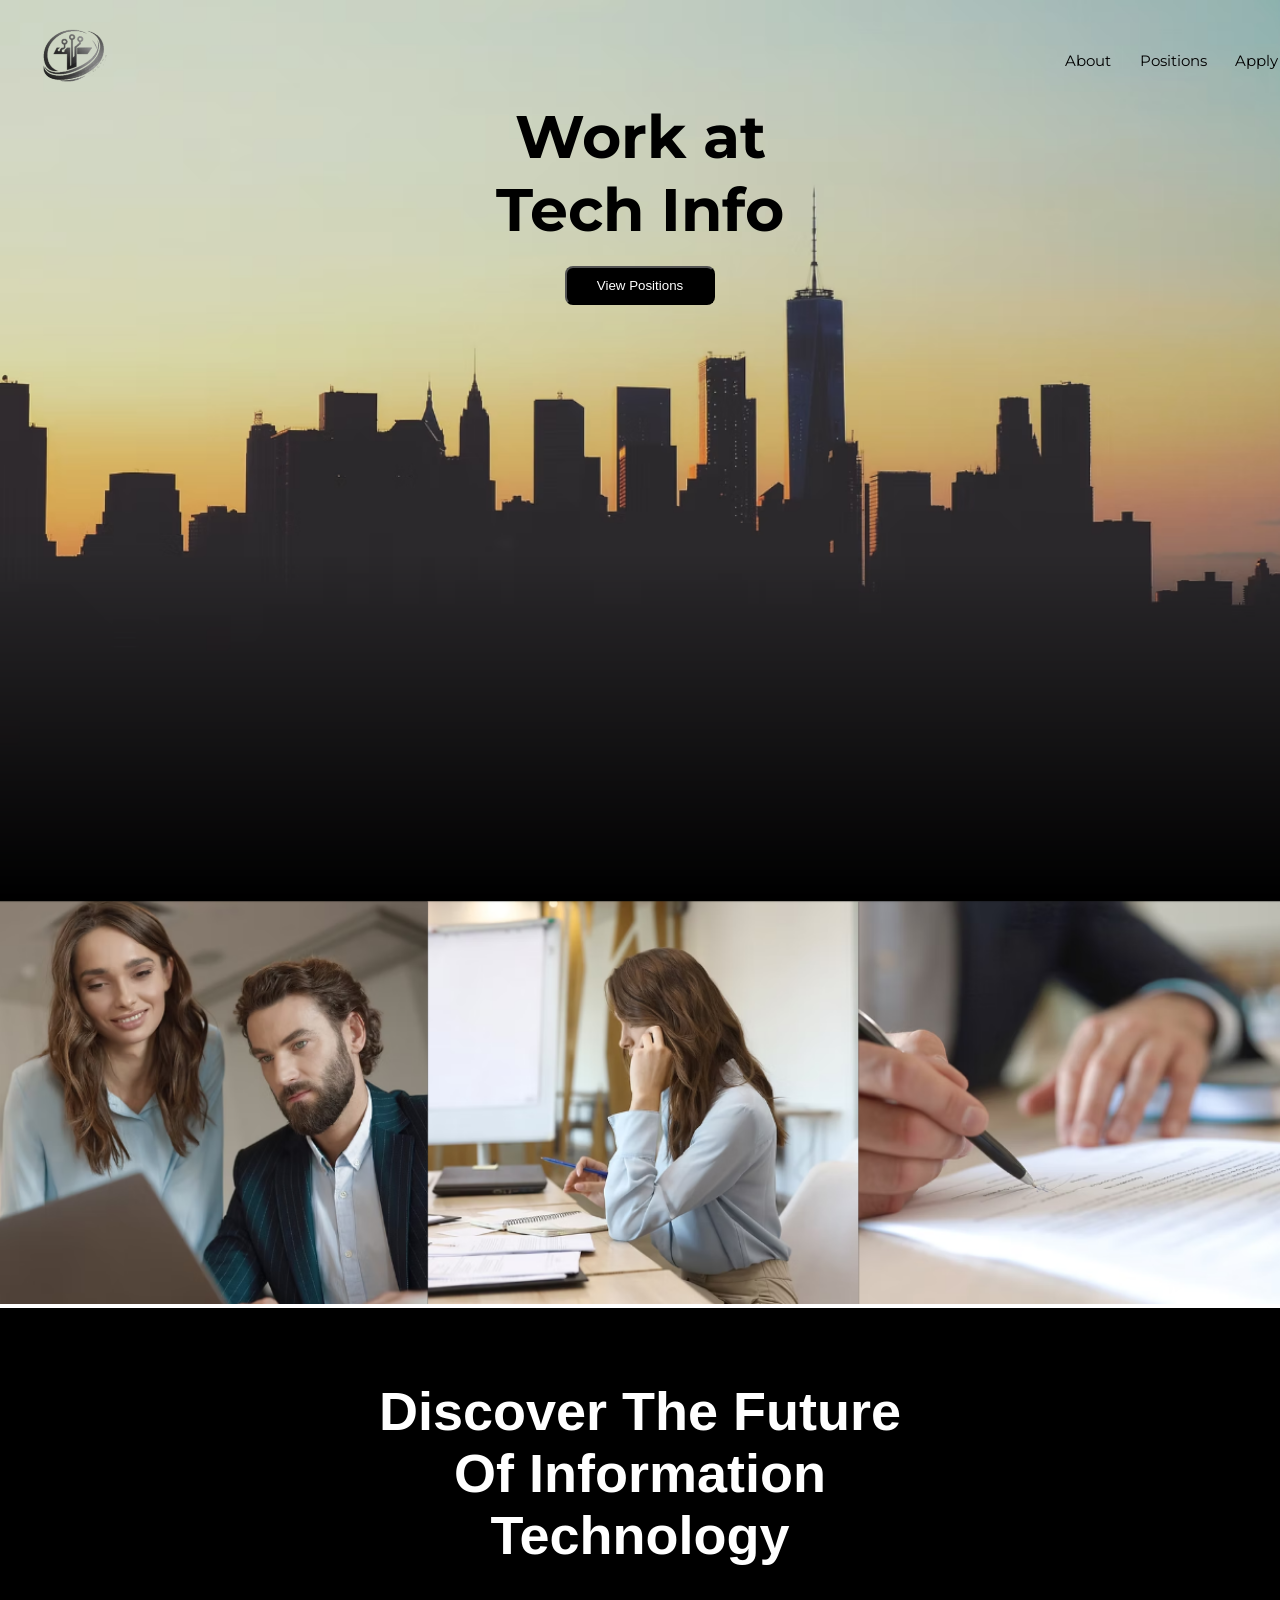
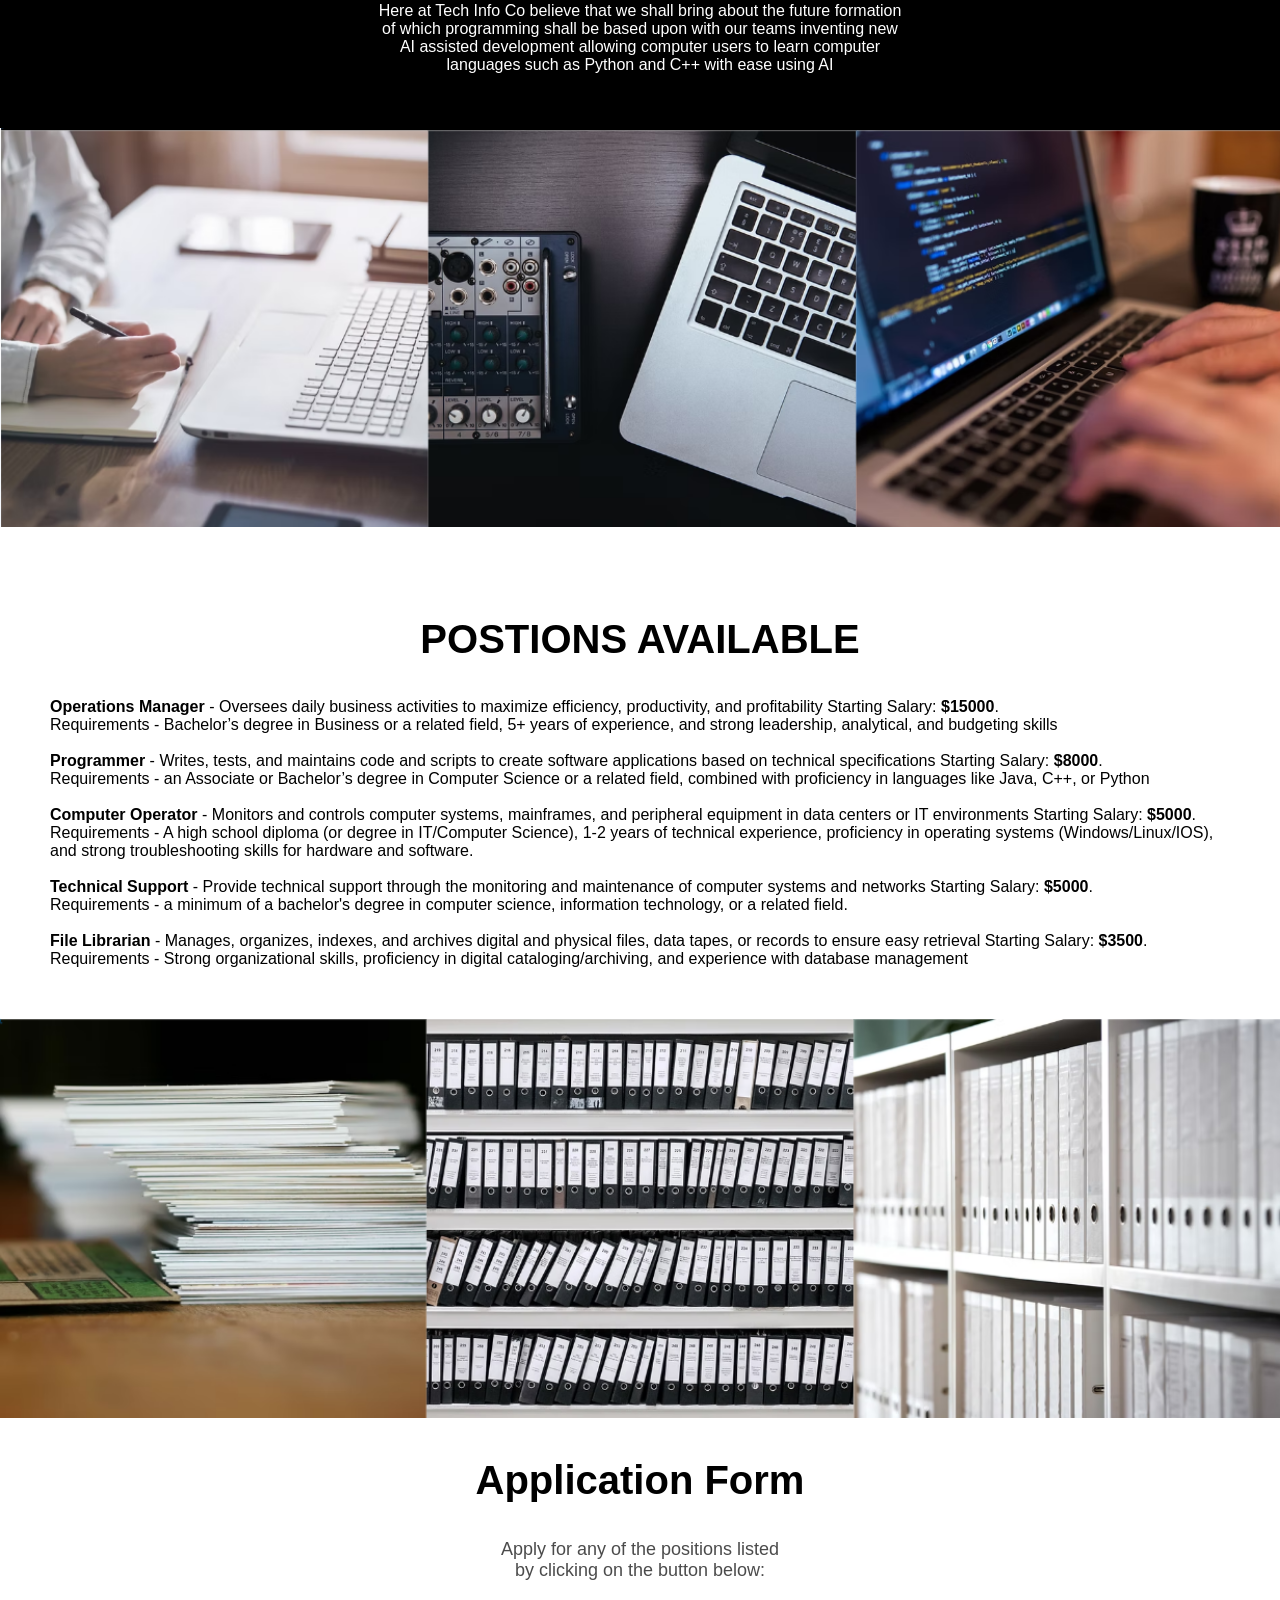
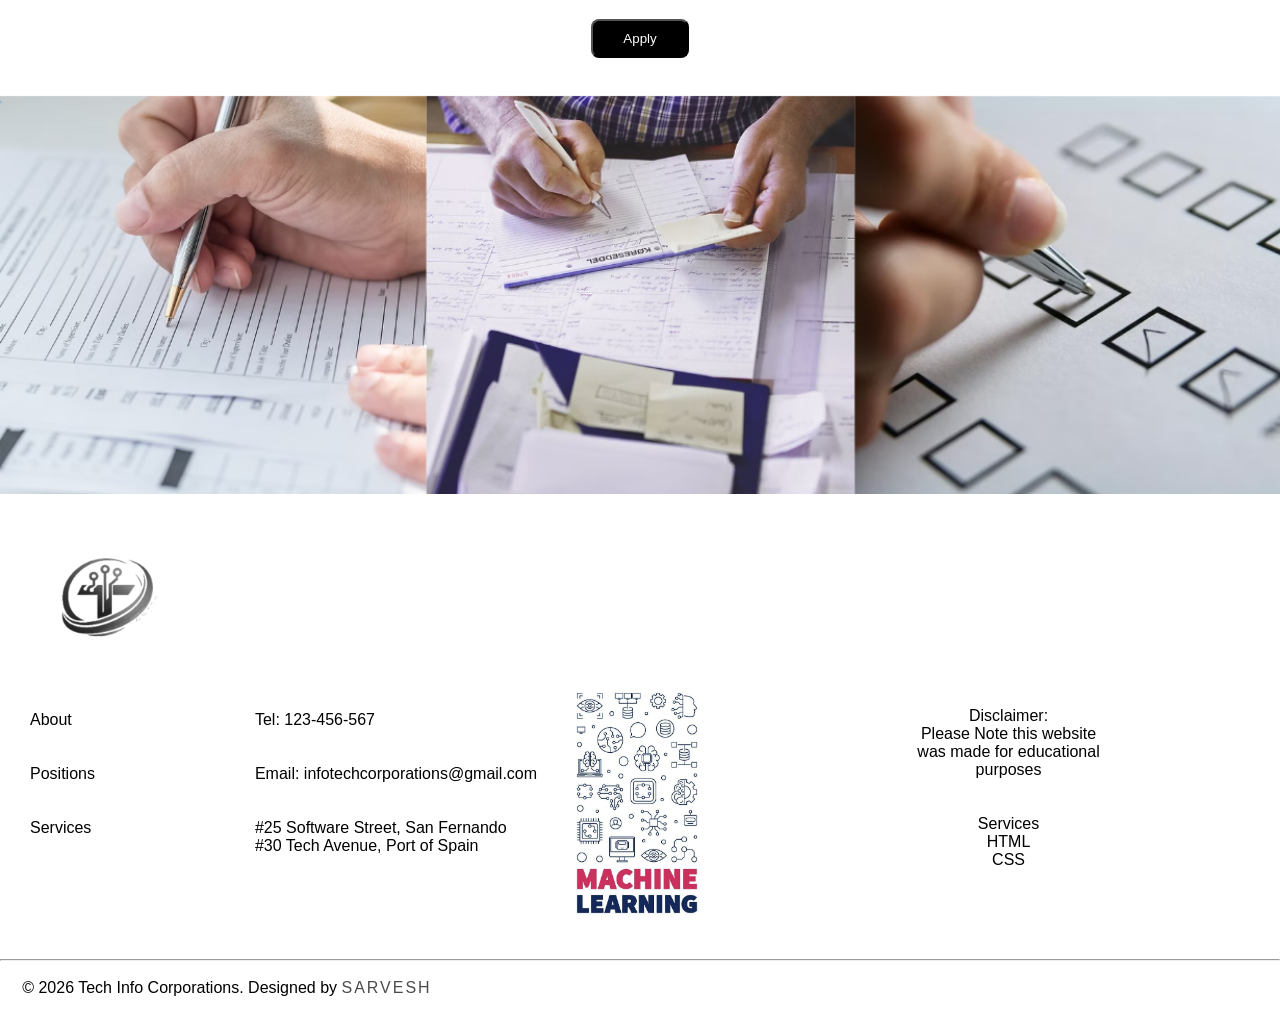
==== careers.html @ f37ecc81 "website" ====
<!DOCTYPE html>
<html>
    <head>
        <title>Applications</title>
        <link rel="icon" type="image/png" href="images/logo.png">
        <link rel="stylesheet" href="apply.css">
    </head>
    <body>
        <header class="site-header">
            <div class="site-branding">
                <a href="index.html">
                    <img src="images/logo.png" alt="" width="100">
                </a>
            </div>
            <nav class="nav-bar">
                <a class="active" href="index.html#about">About</a>
                <a href="#positions">Positions</a>
                <a href="#apply">Apply</a>
            </nav>

        </header>
        <main class = main>
            <div class="welcome-page">
                <div class="welcome-text">
                    <h2 class="h2">Work at </h2>
                    <h3 id="h2-2">Tech Info</h3>
                    <a href="#positions"><button id="welcome-button">View Positions</button></a>

                </div>
            </div>


            <img src="images/welcome-images.png"  width="100%">
            <div class="future-page">
                <br>
                <br>
                <br>
                <br>
                <div class="future-title">
                    <h2>Discover The Future</h2>
                    <h2>Of Information </h2>
                    <h2>Technology</h2>
                </div>
                <br>
                <br>
                <div class="future-paragraphs">
                    <p>Here at Tech Info Co believe that we shall bring about the future formation <p> of which programming shall be based upon with our teams
                        
                        inventing new </p> AI assisted development allowing computer users to learn computer</p> <p> languages such as Python and C++ with ease using AI
                    </p>
                </div>
                <br>
                <br>
                <br>
            </div>
            <img src="images/future-images.png" width="100%">
            <br>
            <br>
            <div id="positions">
                <br>
                <p>
                    
                        <h2>POSTIONS AVAILABLE</h2><br> <br> <span class="positions-paragraph">
                       
                        <b>Operations Manager </b>- Oversees daily business activities to maximize efficiency, productivity, and profitability  Starting Salary: <b>$15000</b>.
                        <br>Requirements - Bachelor’s degree in Business or a related field, 5+ years of experience, and strong leadership, analytical, and budgeting skills
                        <br><br>
                        <b>Programmer</b> -  Writes, tests, and maintains code and scripts to create software applications based on technical specifications Starting Salary: <b>$8000</b>. 
                        <br>Requirements - an Associate or Bachelor’s degree in Computer Science or a related field, combined with proficiency in languages like Java, C++, or Python
​                        <br><br>
                        <b>Computer Operator</b> - Monitors and controls computer systems, mainframes, and peripheral equipment in data centers or IT environments Starting Salary: <b>$5000</b>. 
                        <br>Requirements - A high school diploma (or degree in IT/Computer Science), 1-2 years of technical experience, proficiency in operating systems (Windows/Linux/IOS), and strong troubleshooting skills for hardware and software.
                        <br><br>
                        <b>Technical Support</b> - Provide technical support through the monitoring and maintenance of computer systems and networks Starting Salary: <b>$5000</b>. 
                        <br>Requirements - a minimum of a bachelor's degree in computer science, information technology, or a related field.
​                        <br><br>
                        <b>File Librarian</b> - Manages, organizes, indexes, and archives digital and physical files, data tapes, or records to ensure easy retrieval Starting Salary: <b>$3500</b>.
                        <br>Requirements - Strong organizational skills, proficiency in digital cataloging/archiving, and experience with database management
                        </span>
                    </p>
            </div>

            <img src="images/positons-images.png" width="100%">
            <br>
            <br>
            <br>
            <div id="apply">
                <h2 id="apply-title">Application Form</h2>
                <br>
                <br>
                <p>Apply for any of the positions listed </p>
                <p>by clicking on the button below:</p>
                <br>
                <a href="https://forms.gle/fYJozcwxab55CHWF8" target="_parent"><button id="apply-button">Apply</button></a>

            </div>
            <br>
            <br>
            <img src="images/apply-images.png" width="100%">
            <img src="images/logo.png" alt="Company Logo" width="150px" id="footer-logo">
        <footer>
            
            <div class="footer-col-1">
                
                <a href="index.html#about"><p>About</p></a>
                <br>
                <a href="#positions"><p>Positions</p></a>
                <br>
                <a href="index.html#services"><p>Services</p></a>

            </div>
            <div class="footer-col-2">

                <a><p>Tel: 123-456-567</p></a>
                <br>
                <a><p>Email: infotechcorporations@gmail.com</p></a>
                <br>
                <a>
                    <p>#25 Software Street, San Fernando</p>
                    <p>#30 Tech Avenue, Port of Spain</p>
                </a>

            </div>
            <img src="images/footer-banner.png" width="200px" id="footer-banner">
            <div class="footer-col-3">
                <br>
                <br>
                <a>
                    <br>
                    <p>Disclaimer:</p>
                    <p>Please Note this website</p>
                    <p>was made for educational </p>
                    <p>purposes</p>
                    <br>
                    <br>
                    <p>Services</p>
                    <p>HTML</p>
                    <p>CSS</p>
                    <br>
                    <br>


                    
                </a>
            </div>
            <br>
            <br>
            <br>
            <hr>
        </footer>
        <div class="footer-bottom">
            <br>
            <a>
                <p><span id="invis-fb" >....</span>  &copy 2026 Tech Info Corporations. Designed by <span id="designer">SARVESH</span></p>
            </a>
            <br>
        </div>
    </body>
</html>
---- apply.css ----
@import url('https://fonts.googleapis.com/css2?family=Montserrat:ital,wght@0,100..900;1,100..900&display=swap');

*{
    margin: 0;
    font-family: Monsterrat, Arial;
}

.site-header{
    overflow: hidden;
    padding: 10px 10px;
    display: flex;
    justify-content: space-between;
    align-items: center;

}

.site-header a{
    color: black;
    text-align: center;
    padding:12px;
    text-decoration: none;
    font-family: Montserrat, Arial;
    font-size: 15px;
    line-height: 25px;
    border-radius: 4px;
}
.site-header{
    position: fixed;
    top:0px;
    width: 100%;
    z-index: 999;

}

.logo{
    margin-left: 5px;
}

.logo{
    float: left;
}
.site-branding{
    display:flex;
    align-items: center;
    gap:10px;
}

header{
    height: 100px;
}

.welcome-page{
    background-image: url(images/welcome-background.png);
    background-size: cover;
    background-repeat: no-repeat;
    background-position: center; 
    height: 100px; 
    display: flex;
    justify-content: center;
    align-items: 100px;
    text-align: center;
}

.welcome-page{
    text-align: center;
    height: 100vh;

}


.welcome-page h2{
    margin-top: 100px;
    font-family: Montserrat;
    font-size: 60px;

}

.welcome-page h3{
    font-family: Montserrat;
    font-size: 60px;

}

#welcome-button{
    margin-top: 20px;
    background-color: black;
    background-size: 20px;
    color:white;
    border-radius:8px;
    padding:10px 30px;
    cursor: pointer;

}

#welcome-button:hover{
    transform: scale(1.1);
}

#welcome-button:active{
    transform: translateY(2px);
}


.future-page{
    background-color: black;
    color: white;
}

.future-title{
    justify-content: center;
    align-items: center;
    text-align: center;
    font-size: 36px;
}

.future-paragraphs{
    justify-content: center;
    align-items: center;
    text-align: center;
}

#positions{
    margin: 50px;
}

#positions h2{
    justify-content: center;
    align-items: center;
    text-align: center;
    font-size: 40px;
}

#apply{
    justify-content: center;
    align-items: center;
    text-align: center;
}

#apply h2{
    font-size: 40px;
}

#apply p{
    font-size: 18px;
    opacity: 0.7;
    font-weight: normal;
}
#apply-button{
    margin-top: 20px;
    background-color: black;
    background-size: 20px;
    color:white;
    border-radius:8px;
    padding:10px 30px;
    cursor: pointer;   
}

#apply-button:hover{
    transform: scale(1.1);
}

#apply-button:active{
    transform: translateY(2px);
}


#footer-logo{
    margin-top: 50px;
    margin-left: 30px;
}

footer a{
    text-decoration:none;
    color: black;
    padding: 10px 30px;
}

.footer-col-1{
    margin-top: 40px;
    margin-left: 30px;
    float: left;
}

.footer-col-2{
    margin-top:40px;
    margin-left: 60px;
    float: left;
}

.footer-col-2{
    padding-left: 100px;
}

#footer-banner{
    margin-right: 100px;
    float: left;
}
.footer-col-3{
    margin-right: 100px;
    text-align: center;

}

.footer-buttom a{
    padding: 20px;
    margin:30px;
    font-size: 10;
}



#designer{
    letter-spacing: 2px;
    opacity: 0.7;
}

#invis-fb{
   opacity:0 ; 
}

html {
  scroll-behavior: smooth;
}
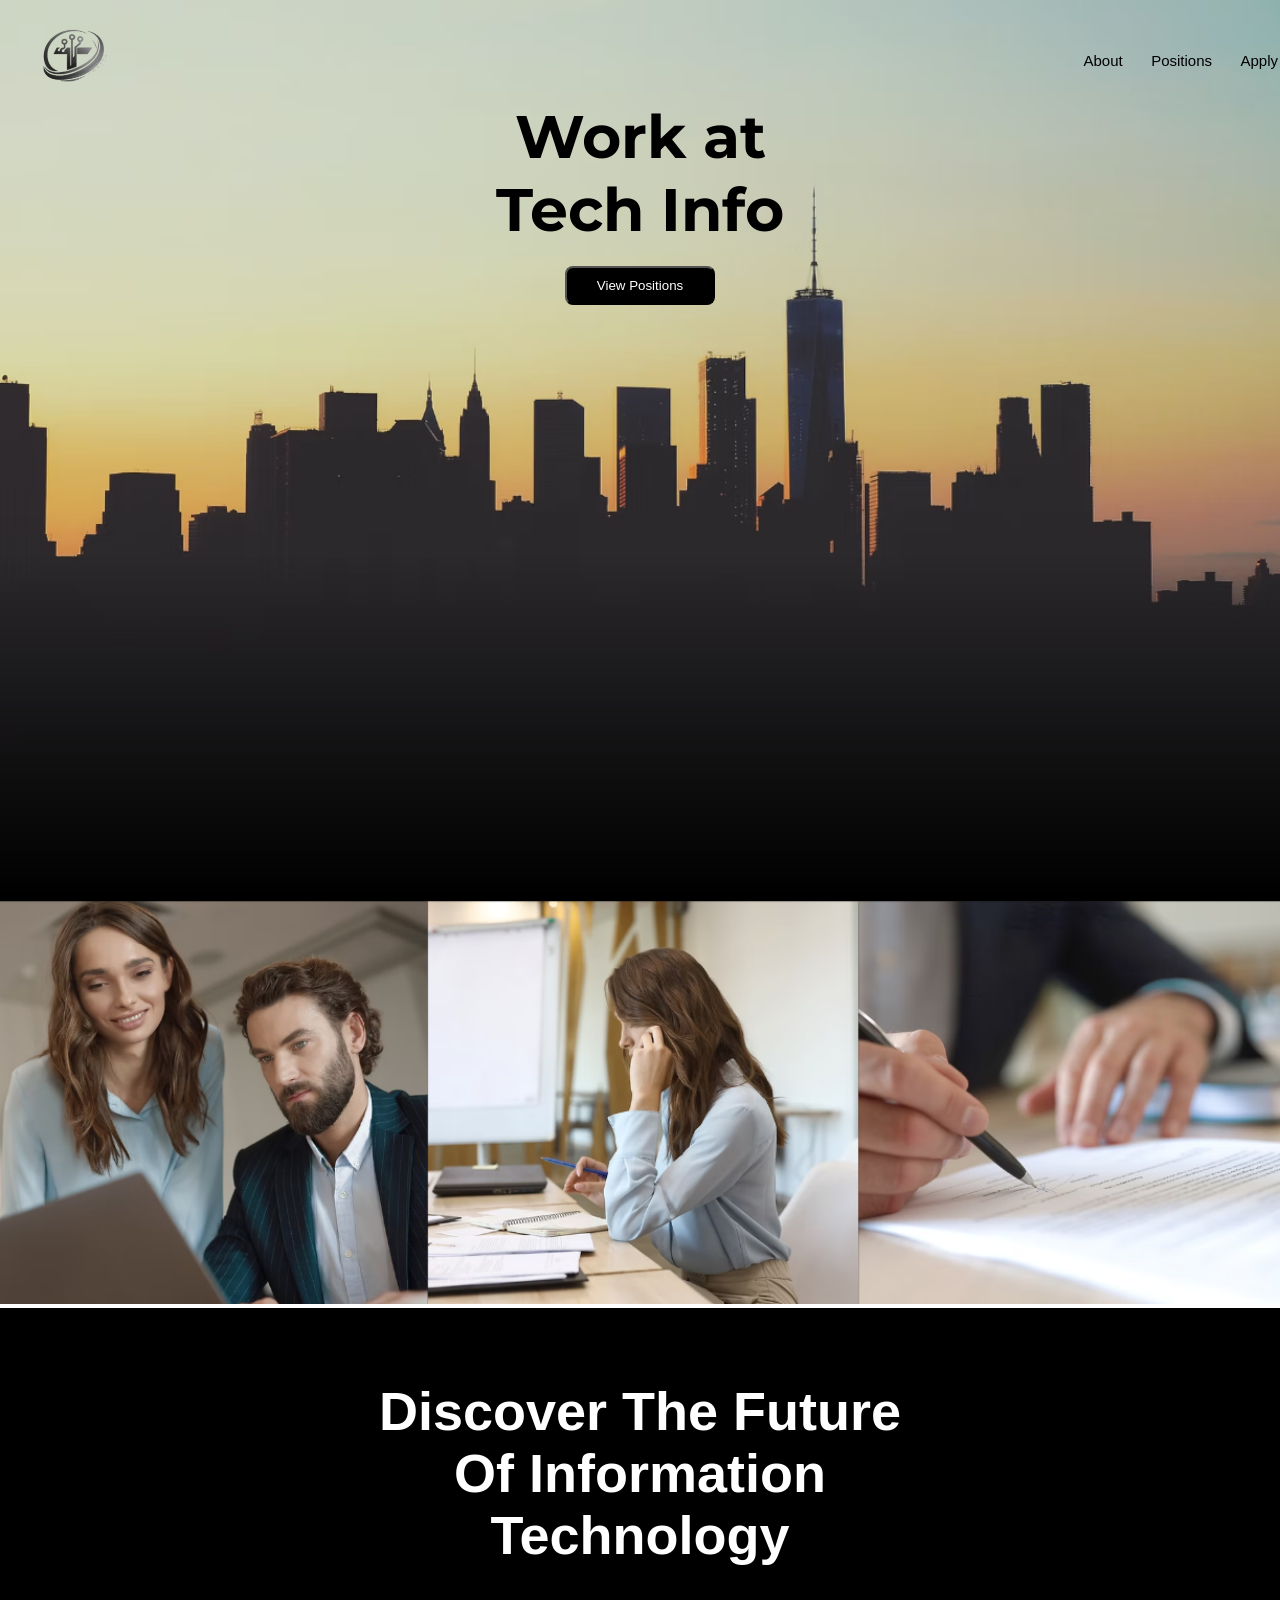
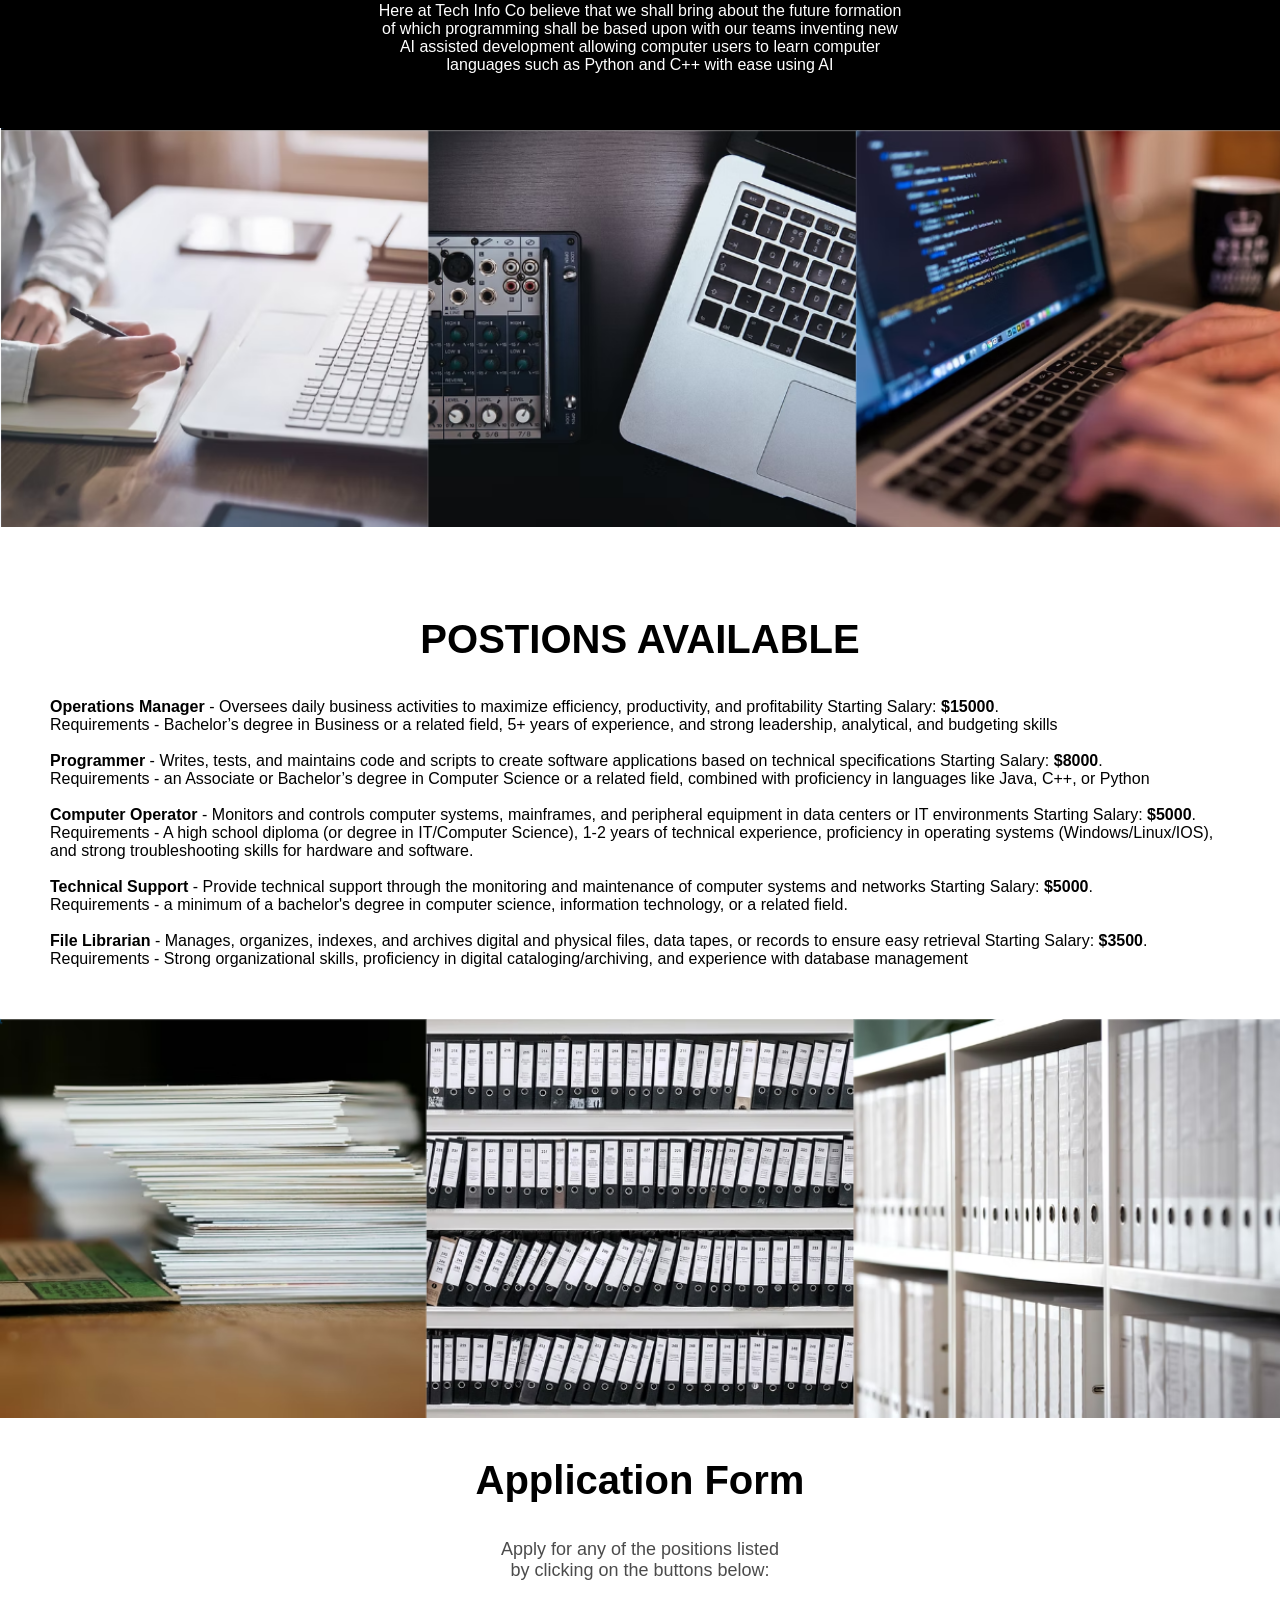
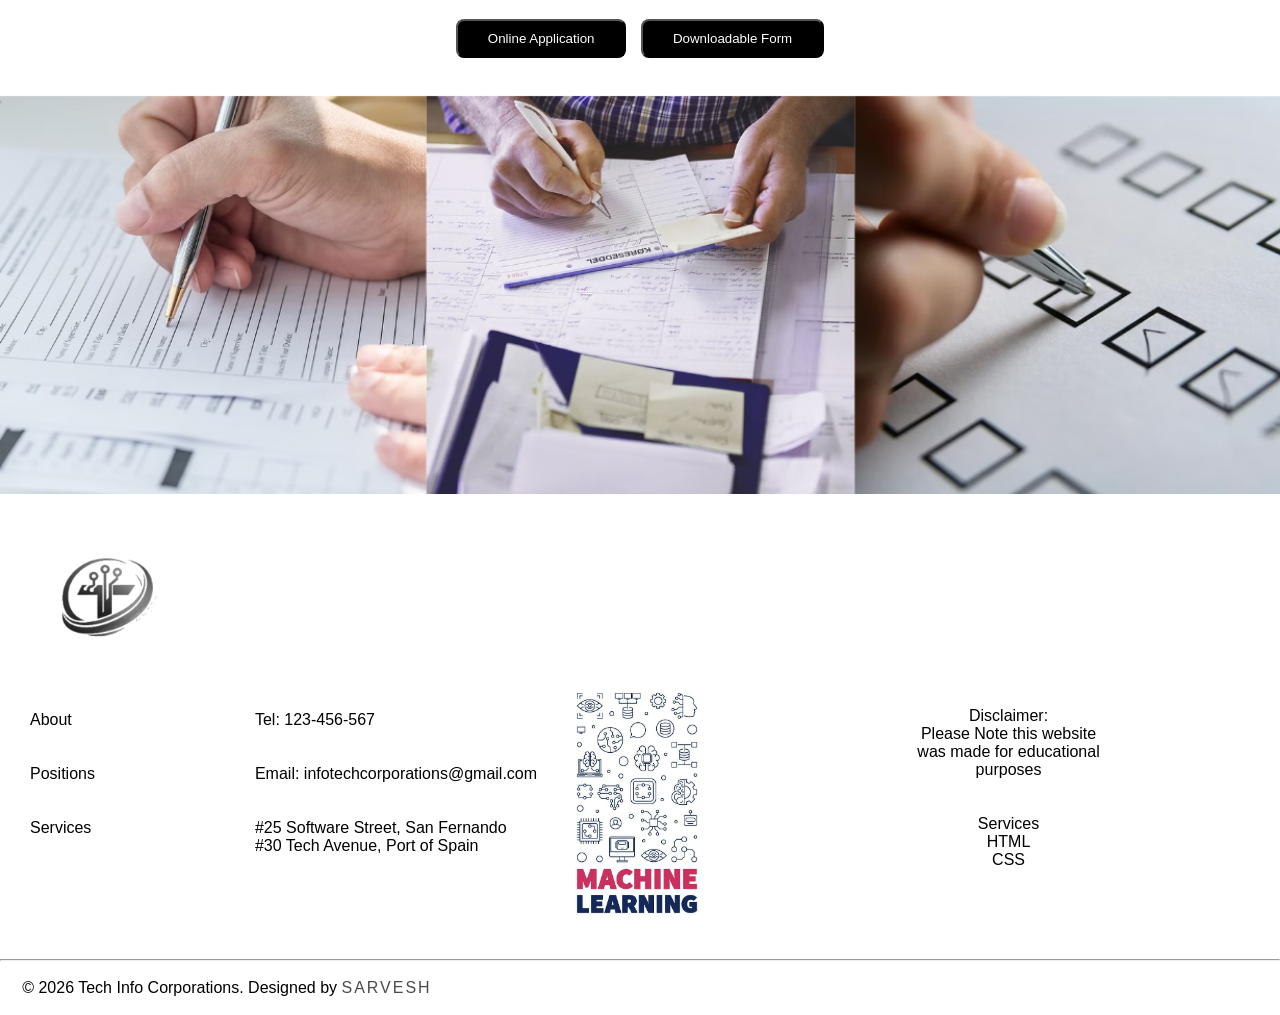
==== commit 6bd4d4d3: "update" ====
--- a/careers.html
+++ b/careers.html
@@ -89,10 +89,10 @@
                 <br>
                 <br>
                 <p>Apply for any of the positions listed </p>
-                <p>by clicking on the button below:</p>
+                <p>by clicking on the buttons below:</p>
                 <br>
-                <a href="https://forms.gle/fYJozcwxab55CHWF8" target="_parent"><button id="apply-button">Apply</button></a>
-
+                <a href="https://forms.gle/fYJozcwxab55CHWF8" target="_parent"><button id="apply-button">Online Application</button></a>
+                <a href="Tech Info Job Application.pdf"><button id="download-button">Downloadable Form</button></a>
             </div>
             <br>
             <br>
--- a/apply.css
+++ b/apply.css
@@ -1,5 +1,7 @@
+/*Imports Monsterrat Font from Google fonts*/
 @import url('https://fonts.googleapis.com/css2?family=Montserrat:ital,wght@0,100..900;1,100..900&display=swap');
 
+/*Sets the marin for everything at 0 and the font family as listed for everything*/
 *{
     margin: 0;
     font-family: Monsterrat, Arial;
@@ -19,13 +21,12 @@
     text-align: center;
     padding:12px;
     text-decoration: none;
-    font-family: Montserrat, Arial;
     font-size: 15px;
     line-height: 25px;
     border-radius: 4px;
 }
 .site-header{
-    position: fixed;
+    position: fixed; /*Ensures the header stays ontop of the screen*/
     top:0px;
     width: 100%;
     z-index: 999;
@@ -50,6 +51,7 @@
 }
 
 .welcome-page{
+    /*The background image aswell as aligning the text in the center*/
     background-image: url(images/welcome-background.png);
     background-size: cover;
     background-repeat: no-repeat;
@@ -67,7 +69,7 @@
 
 }
 
-
+/*Moving the text down and setting the size*/
 .welcome-page h2{
     margin-top: 100px;
     font-family: Montserrat;
@@ -79,8 +81,9 @@
     font-family: Montserrat;
     font-size: 60px;
 
-}
-
+} 
+
+/*Button design I coded and used for the website's theme*/
 #welcome-button{
     margin-top: 20px;
     background-color: black;
@@ -145,6 +148,8 @@
     opacity: 0.7;
     font-weight: normal;
 }
+
+
 #apply-button{
     margin-top: 20px;
     background-color: black;
@@ -217,7 +222,27 @@
 #invis-fb{
    opacity:0 ; 
 }
-
+#download-button{
+    margin-left: 10px;
+    margin-top: 20px;
+    background-color: black;
+    background-size: 20px;
+    color:white;
+    border-radius:8px;
+    padding:10px 30px;
+    cursor: pointer;
+}
+
+#download-button:hover{
+    transform: scale(1.1);
+}
+
+#download-button:active{
+    transform: translateY(2px);
+}
+
+
+/*Ensures the scroll is not "blocky"*/
 html {
   scroll-behavior: smooth;
 }
